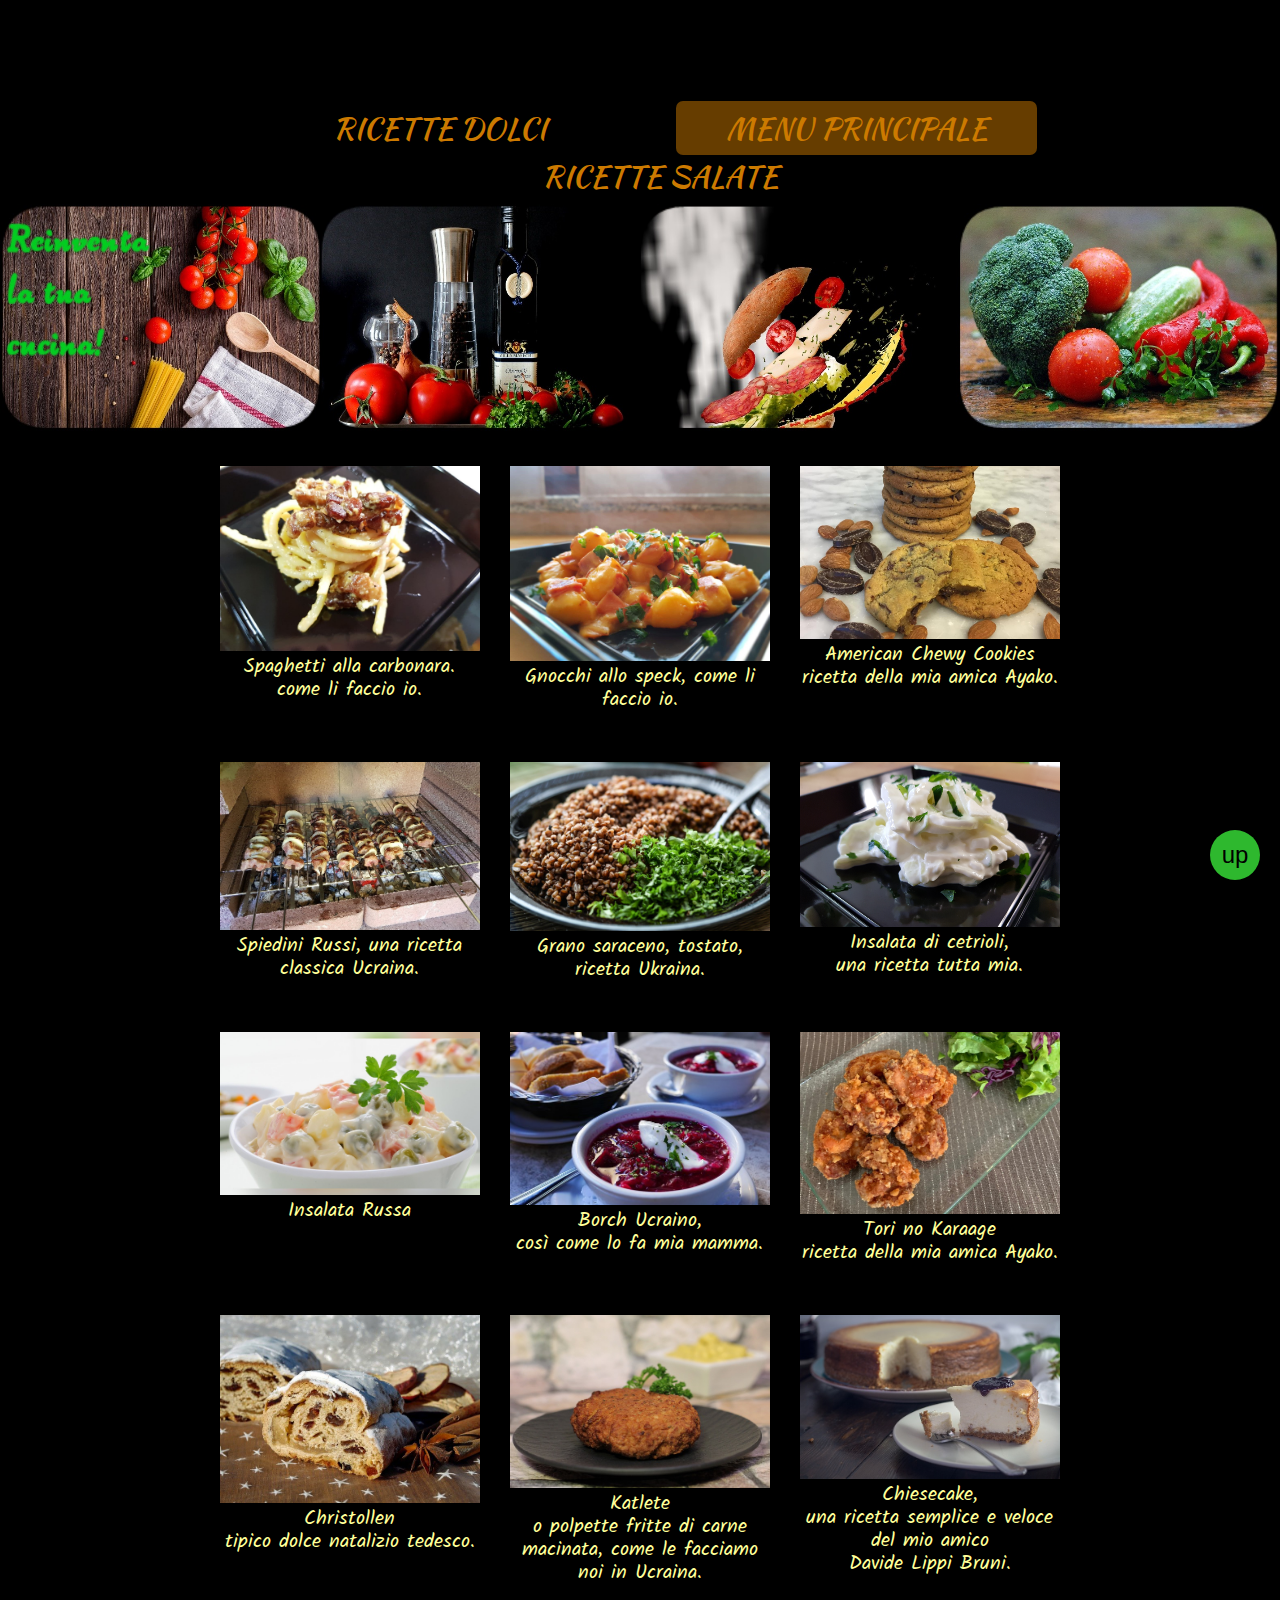
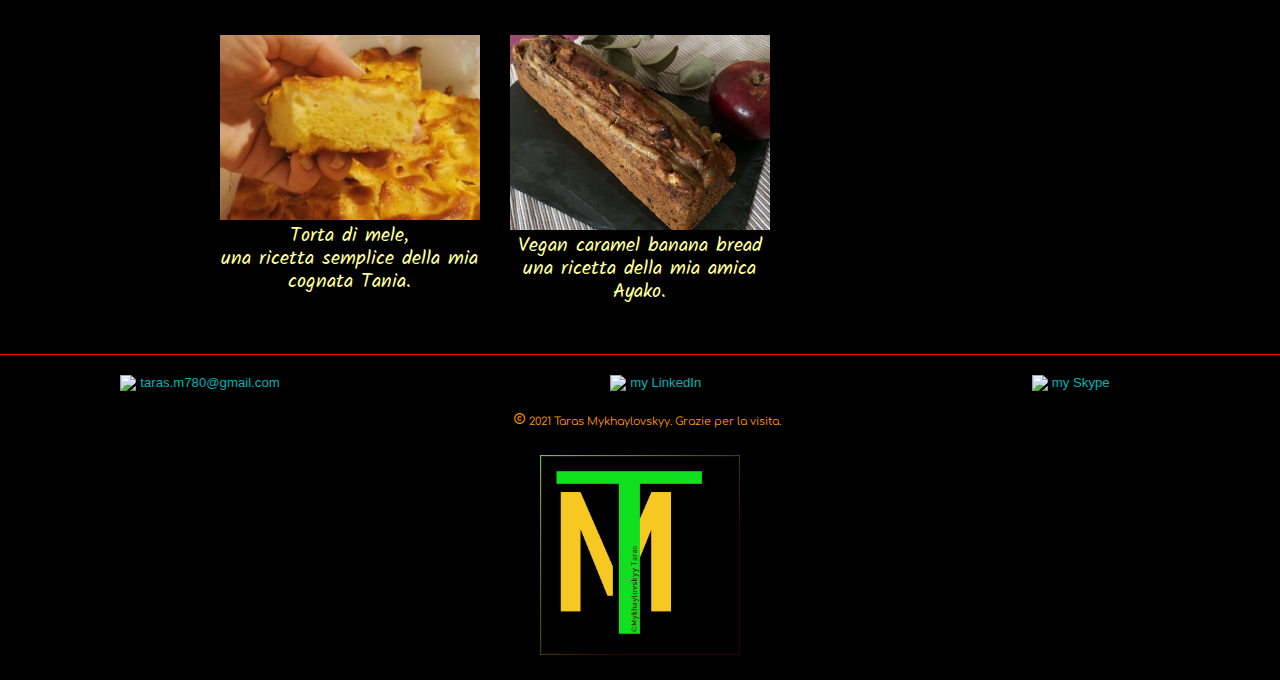
==== index.html @ aa21823c "Update index.html" ====
<!DOCTYPE html>
<html lang="en" dir="ltr">
  <head>

    <meta name="google-site-verification" content="tFRMh72TTAVW-chVQBCWOfB2OJhqTJirzRm-7mbRaFY" />

          <!-- Global site tag (gtag.js) - Google Analytics -->
      <script async src="https://www.googletagmanager.com/gtag/js?id=G-0X5FXCNGET"></script>
      <script>
        window.dataLayer = window.dataLayer || [];
        function gtag(){dataLayer.push(arguments);}
        gtag('js', new Date());

        gtag('config', 'G-0X5FXCNGET');
      </script>

      <meta charset="utf-8">
      <meta name="description" content="Questo è una racolta di ricette, di Taras Mykhaylovskyy e i suoi amici. Le ricette sono semplici a portata di tutti">
      <meta name="author" content="Taras Mykhaylovskyy">
      <meta name="keywords" content="Ricette semplici, Ricette da Ucraina, Ricette da Giapone, Ricette italiane, Ricette russe, Ricetta vera di spiadini russi, Facile cucinare">

      <title>Ricette di dolce e salato</title>

      <!--******* F A V I C O N ********-->
      <link rel="apple-touch-icon" sizes="180x180" href="images/favicon/apple-touch-icon.png">
      <link rel="icon" type="image/png" sizes="32x32" href="images/favicon/favicon-32x32.png">
      <link rel="icon" type="image/png" sizes="16x16" href="images/favicon/favicon-16x16.png">
      <link rel="manifest" href="images/favicon/site.webmanifest">
      <link rel="mask-icon" href="images/favicon/safari-pinned-tab.svg" color="#5bbad5">
      <link rel="shortcut icon" href="images/favicon/favicon.ico">
      <meta name="msapplication-TileColor" content="#da532c">
      <meta name="msapplication-config" content="images/favicon/browserconfig.xml">
      <meta name="theme-color" content="#ffffff">

      <meta name="viewport" content="width=device-width, initial-scale=1.0"><!--serve per la console. per vedere come viene sugli smartphone-->

              <!--*** C S S ***-->
      <link rel="stylesheet" href="css/normalize.css"><!--colegamento con normalize.css-->
      <link rel="stylesheet" type="text/css" href="css/style.css">

              <!--BUTTON UP-->
      <link rel="stylesheet" href="S:\font awsome\fontawesome-free-5.12.1-web\css\all.css">

              <!--*** S T I L I   D I   T E S T O  ***-->
      <link href="https://fonts.googleapis.com/css2?family=Dancing+Script&display=swap" rel="stylesheet"><!--stile testo titolo-->
      <link href="https://fonts.googleapis.com/css2?family=Kaushan+Script&display=swap" rel="stylesheet"><!--stile testo del menu nav-->

      <link rel="preconnect" href="https://fonts.gstatic.com">
      <link href="https://fonts.googleapis.com/css2?family=Kalam&display=swap" rel="stylesheet"><!--stile di testo body-->

      <link href="https://fonts.googleapis.com/css2?family=Comfortaa:wght@500&family=Dancing+Script&display=swap" rel="stylesheet"><!--stile testo footer-->

          <!--****** L E   M I N I   I C O N E *******-->
      <link href="https://fonts.googleapis.com/icon?family=Material+Icons"rel="stylesheet"><!--lezione 62 html css basi-->


      </head>
  <body>
      <!--BUTTON UP-->
    <button class="btn">up<i class="fa fa-arrow-up"></i></button>
    <script>
        let btn= document.querySelector('.btn');
        btn.addEventListener('click',function(){

            window.scrollTo({
                top: 0,
                left: 0,
                behavior: "smooth"
            })
        })
    </script>

      <!-- ***** T I T O L O ****** -->
    <header >
        <section id="magictext">
          <div class="magicTitle">
            <h1>Le ricette di Taras e i suoi Amici ,</h1>
            <h2>dolci e salate .</h2>
          </div>
        </section>


        <!--***** M E N U   N A V *****-->
        <ul id="nav">
          <li><a href="dolce.html">RICETTE DOLCI</a></li>
          <li><a href="index.html" class="active">MENU PRINCIPALE</a></li>
          <li><a href="salato.html">RICETTE SALATE</a></li>
        </ul>

    </header>

    <!--***** M A I N E *****-->
    <main id="main">
      <img class="fotoLogo" src="images/picHeader.jpg" alt="foto logo">
      <div class="mainContainer">
        <section id="gallery" class="clearfix"><!--con "section" possiamo inserire le varie sezzioni al interno della pagina. con ** clearfix ** uniamo tutti gli elementi della galeri in un unico elemento.-->
          <!--*** 1 ***-->
          <div class="item">
            <a href="salato.html#RIC1">
              <div class="picture">
                <img class="fotoMaine" src="images/food1.jpg" alt="immagine di Spaghetti alla carbonara">
              </div>
              <div class="caption">
                  <p>Spaghetti alla carbonara. <br> come li faccio io. </p>
                </div>
              </a>
          </div>
          <!--*** 2 ***-->
          <div class="item">
            <a href="salato.html#RIC2">
              <div class="picture">
                <img class="fotoMaine" src="images/food2.jpg" alt="immagine di Gnocchi allo speck">
              </div>
              <div class="caption">
                  <p>Gnocchi allo speck, come li faccio io.</p>
                </div>
              </a>
          </div>
          <!--*** 3 ***-->
          <div class="item">
            <a href="dolce.html#RIC5">
              <div class="picture">
                <img class="fotoMaine" src="images/food3.jpg" alt="immagine di American Chewy Cookies">
              </div>
              <div class="caption">
                  <p>American Chewy Cookies<br>ricetta della mia amica Ayako.</p>
                </div>
              </a>
          </div>
          <!--*** 4 ***-->
          <div class="item">
            <a href="salato.html#RIC3">
              <div class="picture">
                <img class="fotoMaine" src="images/food4.jpg" alt="immagine di Spiedini Russi">
              </div>
              <div class="caption">
                  <p>Spiedini Russi, una ricetta classica Ucraina.</p>
                </div>
              </a>
          </div>
          <!--*** 5 ***-->
          <div class="item">
            <a href="salato.html#RIC6">
              <div class="picture">
                <img class="fotoMaine" src="images/food5.jpg" alt="immagine di Grano saraceno">
              </div>
              <div class="caption">
                  <p>Grano saraceno, tostato, ricetta Ukraina.</p>
                </div>
              </a>
          </div>
          <!--*** 6 ***-->
          <div class="item">
            <a href="salato.html#RIC4">
              <div class="picture">
                <img class="fotoMaine" src="images/food6.jpg" alt="immagine di Insalata di cetrioli">
              </div>
              <div class="caption">
                  <p>Insalata di cetrioli, <br> una ricetta tutta mia.</p>
                </div>
              </a>
          </div>
          <!--*** 7 ***-->
          <div class="item">
            <a href="salato.html#RIC7">
              <div class="picture">
                <img class="fotoMaine" src="images/food7.jpg" alt="immagine di Insalata Russa">
              </div>
              <div class="caption">
                  <p>Insalata Russa</p>
                </div>
              </a>
          </div>
          <!--*** 8 ***-->
          <div class="item">
            <a href="salato.html#RIC8">
              <div class="picture">
                <img class="fotoMaine" src="images/food8.jpg" alt="immagine di Borch Ucraino">
              </div>
              <div class="caption">
                  <p>Borch Ucraino, <br>così come lo fa mia mamma.</p>
                </div>
              </a>
          </div>
          <!--*** 9 ***-->
          <div class="item">
            <a href="salato.html#RIC9">
              <div class="picture">
                <img class="fotoMaine" src="images/food9.jpg" alt="immagine di Tori no Karaage">
              </div>
              <div class="caption">
                  <p>Tori no Karaage<br>ricetta della mia amica Ayako.</p>
                </div>
              </a>
          </div>
          <!--*** 10 ***-->
          <div class="item">
            <a href="dolce.html#RIC10">
              <div class="picture">
                <img class="fotoMaine" src="images/food10.jpg" alt="immagine di Christollen">
              </div>
              <div class="caption">
                  <p>Christollen<br>tipico dolce natalizio tedesco.</p>
                </div>
              </a>
          </div>
          <!--*** 11 ***-->
          <div class="item">
            <a href="salato.html#RIC11">
              <div class="picture">
                <img class="fotoMaine" src="images/food11.jpg" alt="immagine di polpette fritte">
              </div>
              <div class="caption">
                  <p>Katlete<br>o polpette fritte di carne macinata, come le facciamo noi in Ucraina.</p>
                </div>
              </a>
          </div>
          <!--*** 12 ***-->
          <div class="item">
            <a href="dolce.html#RIC12">
              <div class="picture">
                <img class="fotoMaine" src="images/food12.jpg" alt="immagine di Chiesecake">
              </div>
              <div class="caption">
                  <p>Chiesecake,<br>una ricetta semplice e veloce del mio amico <br> Davide Lippi Bruni.</p>
                </div>
              </a>
          </div>
          <!--*** 13 ***-->
          <div class="item">
            <a href="dolce.html#RIC13">
              <div class="picture">
                <img class="fotoMaine" src="images/food13.jpg" alt="immagine di Torta di mele">
              </div>
              <div class="caption">
                  <p>Torta di mele,<br>una ricetta semplice della mia cognata Tania.</p>
                </div>
              </a>
          </div>
          <!--*** 14 ***-->
          <div class="item">
            <a href="dolce.html#RIC14">
              <div class="picture">
                <img class="fotoMaine" src="images/food14.jpg" alt="immagine di Vegan caramel banana bread">
              </div>
              <div class="caption">
                  <p>Vegan caramel banana bread<br>una ricetta della mia amica Ayako.</p>
                </div>
              </a>
          </div>
        </section>
      </div>
    </main>


    <!--***** F O O T E R *****-->
    <footer>
      <section id="footerBox">
        <div class="footerLink">
          <div class="links">
            <img src="https://img.icons8.com/material-outlined/24/fa314a/gmail-login.png"/><a href="mailto:taras.m780@gmail.com">taras.m780@gmail.com</a>
          </div>
          <div class="links">
            <img src="https://img.icons8.com/fluent/48/000000/linkedin.png"/><a href="https://www.linkedin.com/in/taras-sviluppatore-frontend/">my LinkedIn</a>
          </div>
          <div class="links">
            <img src="https://img.icons8.com/officexs/16/000000/skype.png"/><a href="skype:Taras_Mykhaylovskyy?call">my Skype</a>
          </div>
        </div>
        <div class="footerText">
          <p class="text1"><span class="material-icons">copyright</span> 2021 Taras Mykhaylovskyy. Grazie per la visita. </p>
        </div>
      </section>
      <div class="myLogo">
        <img src="images/MyLogo.jpeg" alt="image of logotype">
      </div>
    </footer>
  </body>
</html>
---- css/style.css ----
@charset "UTF-8";
/****** G E N E R A L*******/
* {
  /*lezione 51 float. con asterisco selezioniamo tutti elementi della pagina, con border box facciamo si che tutti gli elemnti ocupino il 50% (in questo caso) di spaxio, cioè anche se noi modifichiamo il padding o margin l'oggetto non va ad aumentare o calere il precentuale ma si modiffica sempre e comunque in quei 50% di pazio consentitoli */
  -webkit-box-sizing: border-box;
          box-sizing: border-box;
}

html {
  /*la dimensione generale per tutti i testi*/
  font-size: 75%;
}

img {
  /*cosi tutte le immagini in tutte le pagine si adatteranno automaticamente alla larghezza dello schermo*/
  width: 100%;
}

body {
  background-color: black;
  font-family: 'Open Sans', sans-serif;
  font-size: 1.6rem;
  /*dimensione testo nel body*/
}

a {
  text-decoration: none;
  font-size: 1.1rem;
}

.clearfix::after {
  /*lezione 52 clearfix. in pochi parole uniamo tutti gli oggetti nella sezione gallery in un unico oggetto*/
  content: "";
  clear: both;
  display: table;
}

/****** H E A D E R ******/
header {
  text-align: center;
  background-color: black;
}

/************** H E A D E R  *****************/
#magictext h1 {
  margin: 0 auto;
  font-family: 'Dancing Script', cursive;
  font-size: 50px;
  color: #ffad33;
}

#magictext h2 {
  margin: 0 auto;
  font-family: 'Dancing Script', cursive;
  font-size: 40px;
  color: #ffad33;
}

/****** N A V ******/
#nav {
  list-style-type: none;
  /*convertiamo una lista ordinata in una semplice (togliamo le paline su lato sinistra)*/
  margin: 0 auto;
}

#nav li {
  display: inline-block;
  padding: 7px 7px;
  margin: 0 30px;
}

#nav li a {
  color: #cc7a00;
  font-family: 'Kaushan Script', cursive;
  /*stile di testo*/
  font-size: 30px;
}

.active {
  /*con questa classe il pulsante del menu rimane sempre acceso e dimostra in che pagina mi trovo*/
  background: #663d00;
  /*il colore dello sfondo quando passi con mous*/
  border-radius: 7px;
  /*per arotondare gli angoli*/
}

/***** M A I N E *****/
.mainContainer {
  max-width: 900px;
  margin: 0 auto;
  padding: 0 15px;
  /*cosi lo spazio suopra e sotto è "0" e destra e sinistra è di 5px*/
}

#main .fotoLogo {
  padding-top: 3px;
  width: 100%;
  height: 230px;
}

#gallery {
  /*diamo spazio sopra e sotto le foto*/
  padding-top: 15px;
  padding-bottom: 15px;
}

#gallery img {
  /*in questo modo la foto ocupa tutto lo spazzio del container*/
  width: 100%;
  /*con "width" 100% lefoto ocupano spazio giusto dal bordo al bordo*/
}

#gallery .item {
  /*con "gallery .item" rievochiamo ID gallery + classe .item*/
  float: left;
  /*ci permette di decidere il posizionamento di un singolo oggetto sulla pagina(lezione 51)*/
  width: 50%;
  /*con questo facciamo in modo che il contenitore ocupa solo 50% dello spazio*/
  padding: 15px;
  /*per distanziare le immagini tra di loro*/
  -webkit-transition: .55s;
  transition: .55s;
  /*applichiamo un ritardo d'azzione*/
}

.ricetta {
  color: #ffff99;
}

.item a {
  text-decoration: none;
  color: #ffff99;
  font-size: 20px;
}

.caption p {
  /*nome riccete*/
  font-family: 'Kalam', cursive;
  margin-top: 0;
  text-align: center;
}

/******* M E N U *******/
.item1 {
  /*riccette della pagina dolce / salato*/
  margin: 20px auto;
  padding: 5px;
  width: 450px;
}

#gallery .item1 {
  /*con "gallery .item" rievochiamo ID gallery + classe .item*/
  float: left;
  /*ci permette di decidere il posizionamento di un singolo oggetto sulla pagina(lezione 51)*/
  width: 50%;
  /*con questo facciamo in modo che il contenitore ocupa solo 50% dello spazio*/
  padding: 15px;
  /*per distanziare le immagini tra di loro*/
}

#gallery .item1:nth-child(2n + 1) {
  /*utiliziamo la psseodo classe ** nth-child ** per fare si che tutti gli elementi rimangono all loro posto, che siano piu lunghi o piu corti vengono tutti aliniati assinistra(in questo caso) */
  clear: left;
}

.picture {
  /*centriamo le foto di menu*/
  text-align: center;
}

:target {
  /*evidinzia il link dell'altra pagina su qui hai cliccato*/
  border: 2px solid #66cc00;
  background-color: #604020;
}

/***** F O O T E R *****/
footer .myLogo {
  text-align: center;
  margin: 5px 50px 20px 50px;
}

footer .myLogo img {
  width: 200px;
}

#footerBox {
  clear: both;
  /*questo comando esola "FOOTER" da gli "FLOAT", cioè footer rimane sempre al suo posto*/
  width: 100%;
  border-top: 1px solid red;
  background-color: black;
  font-size: 13px;
  /*dimensione del testo*/
  padding: 10px 0;
  /*definisco la ampiezza del box*/
}

#footerBox .footerText {
  font-family: 'Comfortaa', cursive;
  font-size: 11px;
  color: #ff9900;
  text-align: center;
}

#footerBox .footerText .material-icons {
  /*mini icona di fianco al num di cell*/
  font-size: 13px;
}

#footerBox .footerText .text1 {
  padding-left: 14px;
}

#footerBox .footerLink {
  display: -webkit-box;
  display: -ms-flexbox;
  display: flex;
  -ms-flex-pack: distribute;
      justify-content: space-around;
  margin-left: -50px;
  padding: 5px;
}

#footerBox .footerLink .links {
  color: #bbff33;
  padding: 5px 10px;
}

#footerBox .footerLink .links a {
  color: #00b3b3;
  padding-left: 3px;
}

#footerBox .footerLink img {
  /*mini icona di fianco al num di cell*/
  float: left;
  width: 17px;
}

#footerBox .links a:hover {
  /*pseudo class. qando passiamo con mous suopra cambia colore*/
  color: #66ffff;
  text-decoration: underline;
}

/************ beck to up button ******************/
.btn {
  position: fixed;
  bottom: 20px;
  right: 20px;
  width: 50px;
  height: 50px;
  font-size: 2rem;
  background-color: #2eb82e;
  color: black;
  border-radius: 50px;
  border: none;
  cursor: pointer;
  outline: none;
  -webkit-transition: all 0.4s;
  transition: all 0.4s;
}

.btn:hover {
  height: 80px;
}

/**********************************************
            **** M E D I A   Q U E R Y S   LE Z I O N E 55 ****
              ============= R E S P O N S I V E ============
              **********************************************/
@media only screen and (min-width: 768px) {
  /*PER SCHERMI PIU DI 768*/
  /***** M A I N E *****/
  #gallery .item {
    /*con "gallery .item" rievochiamo ID gallery + classe .item*/
    width: 33.3333%;
    /*con questo facciamo in modo che il contenitore ocupa solo 50% dello spazio*/
  }
  #gallery .item:nth-child(3n + 1) {
    /*serve in caso quando alcuni elementi sono piu grandi dei altri, in questo modo gli elementi rispettino il loro posto*/
    clear: left;
  }
}

@media only screen and (min-width: 992px) {
  /*PER GLI SCHERMI DI PC*/
  /****** N A V ******/
  #nav li a {
    /*mentre passi suopra con il mouse il link cambia il colore*/
    -webkit-transition: background .3s;
    transition: background .3s;
    /*cosi apparizione dello losfondo di pulsanti è piu morbido, unpo piu lento*/
    padding: 5px 50px;
    /*con 50px aumento la distanza tra i pulsanti*/
  }
  #nav li a:hover {
    /*mentre passi suopra con il mouse il link cambia il colore*/
    background-color: #663d00;
    border-radius: 7px;
    /*per arotondare gli angoli*/
    -webkit-transition: .55s;
    transition: .55s;
    /*applichiamo un ritardo d'azzione*/
  }
  #gallery .item {
    /*con "gallery .item" rievochiamo ID gallery + classe .item*/
    -webkit-transition: .5s;
    transition: .5s;
    /*applichiamo un ritardo d'azzione*/
  }
  /******* M E N U *******/
  #gallery .item1 {
    -webkit-transition: .3s;
    transition: .3s;
    /*applichiamo un ritardo d'azzione*/
  }
  #gallery .item1:hover {
    border: 2px solid #66cc00;
    background: black;
    -webkit-transform: scale(1.2);
            transform: scale(1.2);
    /*facciamo in modo che con passaggio di mouse suopra oggetto si ingrandisce*/
    -webkit-transition: .3s;
    transition: .3s;
    /*applichiamo un ritardo d'azzione*/
    opacity: .8;
    /*livello di trasparenza*/
  }
  #gallery .item:hover {
    /*passando col mouse suopra cambia colore*/
    background-color: #cc7a00;
    border-radius: 7px;
    /*per arotondare gli angoli*/
  }
  /******* R I C E T T E *******/
}

@media only screen and (max-width: 767px) {
  /*PER GLI SCHERMI PIU PICCOLI DI 767*/
  /************** H E A D E R  *****************/
  #magictext h1 {
    margin: 0 auto;
    font-family: 'Dancing Script', cursive;
    font-size: 27px;
    color: #ffad33;
  }
  #magictext h2 {
    margin: 0 auto;
    font-family: 'Dancing Script', cursive;
    font-size: 22px;
    color: #ffad33;
  }
  /****** N A V ******/
  #nav {
    list-style-type: none;
    /*convertiamo una lista ordinata in una semplice (togliamo le paline su lato sinistra)*/
    margin: 0 auto;
    margin-left: -50px;
    /*per centrare il menu */
  }
  #nav li {
    display: inline-block;
    padding: 7px 7px;
    margin: 0 70px;
  }
  #nav li a {
    color: #cc7a00;
    font-size: 17px;
  }
  #nav .active {
    /*con questa classe il pulsante del menu rimane sempre acceso e dimostra in che pagina mi trovo*/
    padding: 3px 7px;
    background: #663d00;
    /*il colore dello sfondo quando passi con mous*/
    border-radius: 7px;
    /*per arotondare gli angoli*/
  }
  /****** M A I N ******/
  #main .fotoLogo {
    width: 100%;
    height: 100px;
  }
  /**************GALLERY**************/
  #gallery .item:nth-child(2n + 1) {
    /*serve in caso quando alcuni elementi sono piu grandi dei altri, in questo modo gli elementi rispettino il loro posto*/
    clear: left;
  }
  #gallery .caption p {
    font-family: 'Kalam', cursive;
    font-size: 12px;
  }
  #gallery .item {
    padding: 5px;
  }
  /************ beck to up button ******************/
  .btn {
    position: fixed;
    bottom: 15px;
    right: 15px;
    width: 25px;
    height: 25px;
    font-size: 1rem;
    /*dimensioni del testo dentro*/
    background-color: #2eb82e;
    color: black;
    /*colore del testo dentro*/
    border-radius: 50px;
    border: none;
    cursor: pointer;
    outline: none;
    -webkit-transition: all 0.4s;
    transition: all 0.4s;
    opacity: .5;
  }
  .btn:hover {
    height: 25px;
  }
  /***** F O O T E R *****/
  footer .myLogo {
    text-align: center;
    margin-top: 5px;
  }
  footer .myLogo img {
    width: 200px;
  }
  #footerBox {
    clear: both;
    /*questo comando esola "FOOTER" da gli "FLOAT", cioè footer rimane sempre al suo posto*/
    width: 100%;
    border-top: 1px solid red;
    background-color: black;
    font-size: 5px;
    /*dimensione del testo*/
    padding: 10px 0;
    /*definisco la ampiezza del box*/
  }
  #footerBox .footerText {
    font-family: 'Comfortaa', cursive;
    font-size: 10px;
    color: #ff9900;
    text-align: center;
  }
  #footerBox .footerText .material-icons {
    /*mini icona di fianco al num di cell*/
  }
  #footerBox .footerText .text1 {
    padding-right: 35px;
  }
  #footerBox .footerLink {
    width: 100%;
    text-align: center;
    margin-left: 0px;
    padding: 5px;
  }
  #footerBox .footerLink .links {
    color: #bbff33;
    padding: 3px 7px;
  }
  #footerBox .footerLink .links a {
    font-size: 11px;
    color: #00cccc;
    padding-left: 3px;
  }
  #footerBox .footerLink img {
    /*mini icona di fianco al num di cell*/
    float: left;
    width: 12px;
  }
}

/*************************************
     ======= K E Y F R A M E S =======
    ======= A N I M A T I O N S =======
  *************************************/
/****************************
  ******* H E A D E R *********/
#magictext h1 {
  /*fattore scatenante. nel **animation** prima di tutto devi scrivere il nome che hai dato alla tua animazione nel **keyframes** */
  opacity: 0;
  -webkit-animation-name: title1;
          animation-name: title1;
  -webkit-animation-duration: 2s;
          animation-duration: 2s;
  -webkit-animation-delay: .4s;
          animation-delay: .4s;
  /*il tempo di ritardo, dopo quanto tempo l'animazione deve partire*/
  -webkit-animation-fill-mode: forwards;
          animation-fill-mode: forwards;
  -webkit-animation-timing-function: ease-in;
          animation-timing-function: ease-in;
}

@-webkit-keyframes title1 {
  0% {
    opacity: 0;
  }
  100% {
    opacity: 1;
  }
}

@keyframes title1 {
  0% {
    opacity: 0;
  }
  100% {
    opacity: 1;
  }
}

#magictext h2 {
  /*fattore scatenante. nel **animation** prima di tutto devi scrivere il nome che hai dato alla tua animazione nel **keyframes** */
  opacity: 0;
  -webkit-animation-name: title2;
          animation-name: title2;
  -webkit-animation-duration: 2s;
          animation-duration: 2s;
  -webkit-animation-delay: .9s;
          animation-delay: .9s;
  /*il tempo di ritardo, dopo quanto tempo l'animazione deve partire*/
  -webkit-animation-fill-mode: forwards;
          animation-fill-mode: forwards;
  -webkit-animation-timing-function: ease-in;
          animation-timing-function: ease-in;
}

@-webkit-keyframes title2 {
  0% {
    opacity: 0;
  }
  100% {
    opacity: 1;
  }
}

@keyframes title2 {
  0% {
    opacity: 0;
  }
  100% {
    opacity: 1;
  }
}
/*# sourceMappingURL=style.css.map */
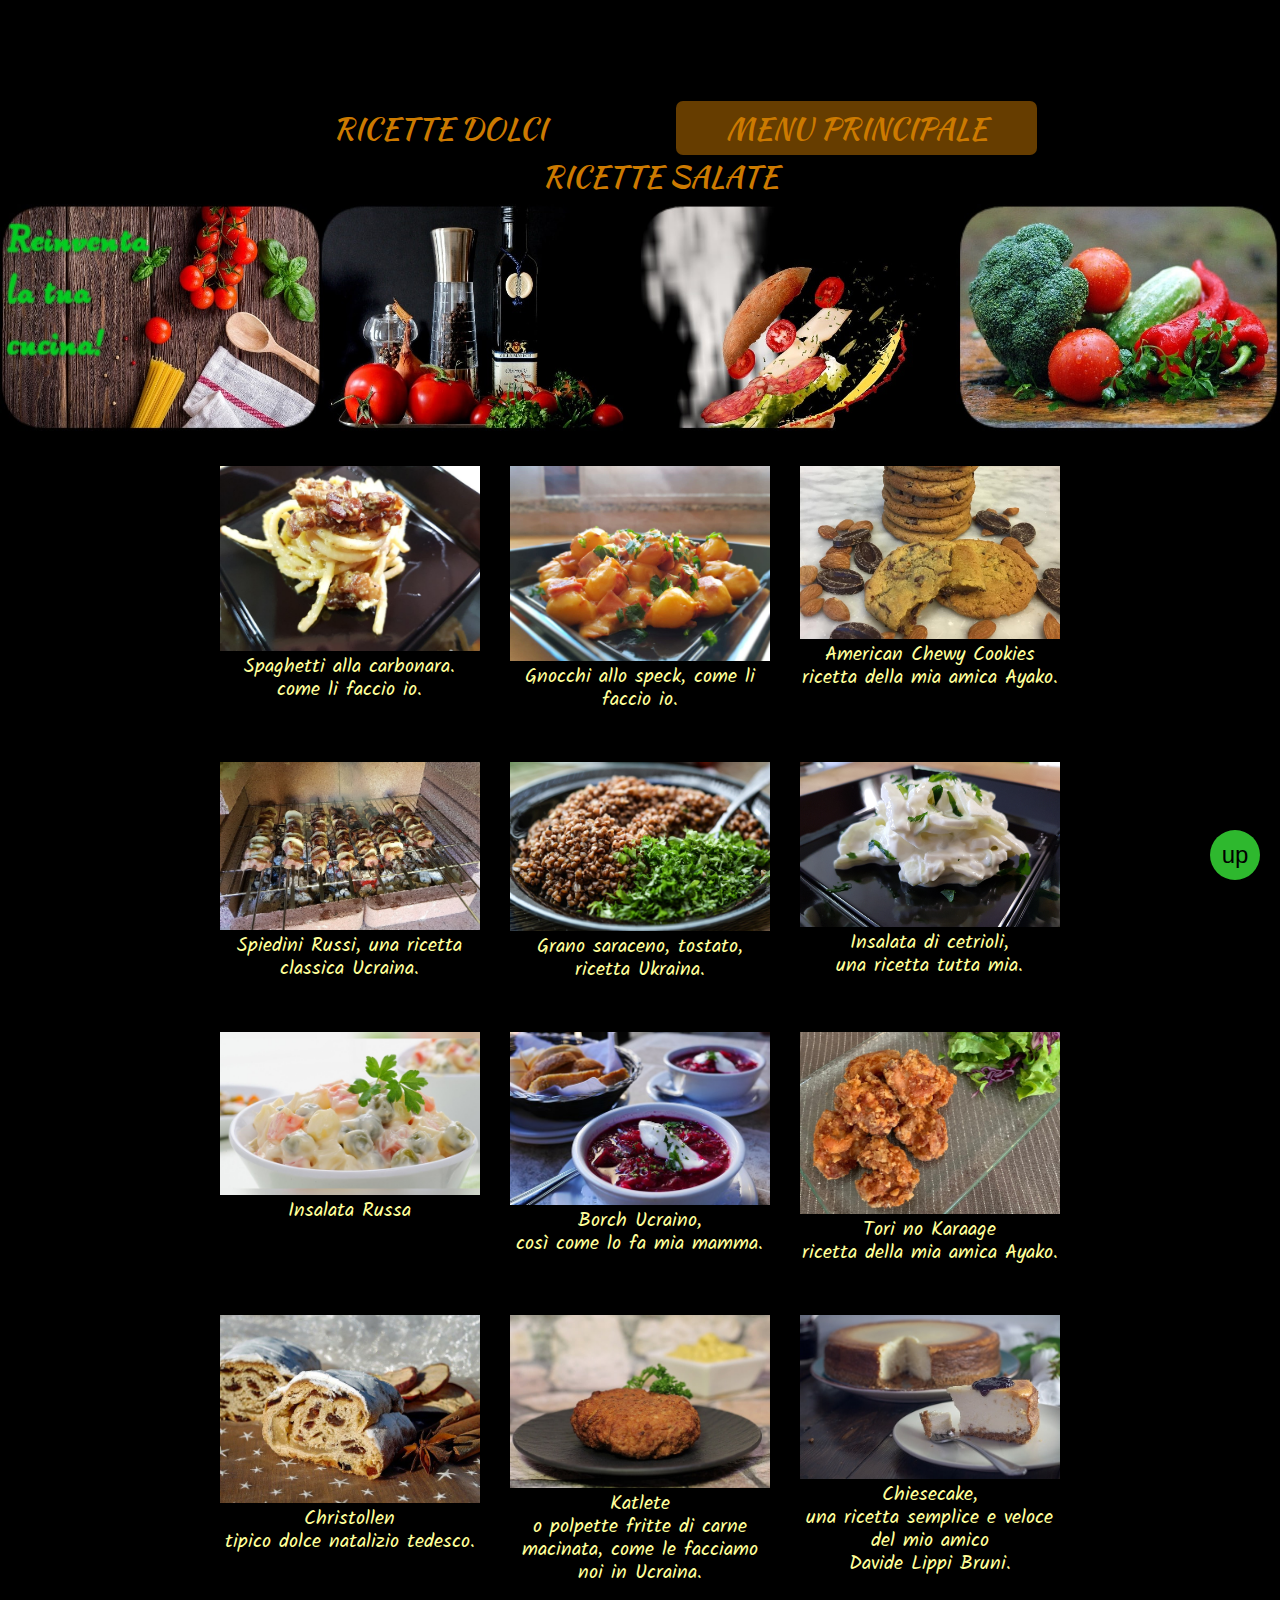
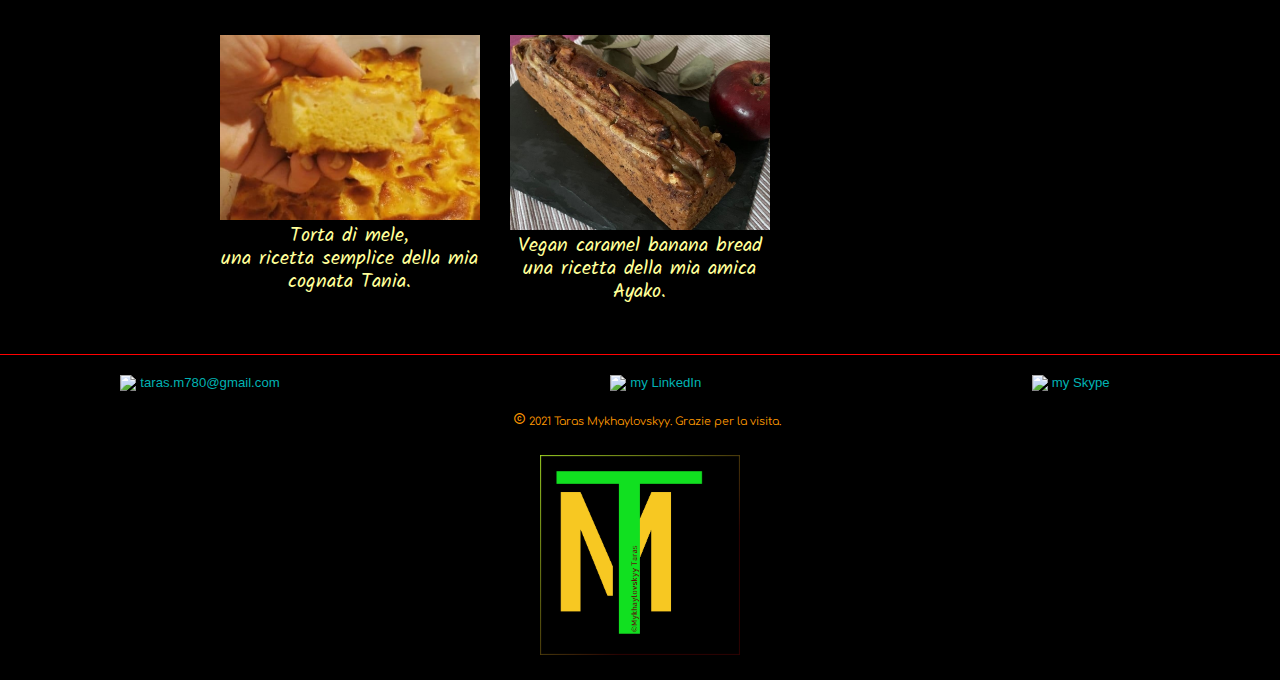
==== commit 78d00b45: "Update index.html" ====
--- a/index.html
+++ b/index.html
@@ -1,5 +1,5 @@
 <!DOCTYPE html>
-<html lang="en" dir="ltr">
+<html lang="it" dir="ltr">
   <head>
 
     <meta name="google-site-verification" content="tFRMh72TTAVW-chVQBCWOfB2OJhqTJirzRm-7mbRaFY" />
@@ -17,7 +17,8 @@
       <meta charset="utf-8">
       <meta name="description" content="Questo è una racolta di ricette, di Taras Mykhaylovskyy e i suoi amici. Le ricette sono semplici a portata di tutti">
       <meta name="author" content="Taras Mykhaylovskyy">
-      <meta name="keywords" content="Ricette semplici, Ricette da Ucraina, Ricette da Giapone, Ricette italiane, Ricette russe, Ricetta vera di spiadini russi, Facile cucinare">
+      <meta name="keywords" content="Ricette, Taras, Mykhaylovskyy, Ayako, Inanami, ricetta Ucraina, Ricette Giappone, Ricette italia, Ricette russia, Ricetta vera di spiedini russi, cucina">
+      <meta name="viewport" content="width=device-width, initial-scale=1.0">
 
       <title>Ricette di dolce e salato</title>
 
@@ -98,7 +99,7 @@
           <div class="item">
             <a href="salato.html#RIC1">
               <div class="picture">
-                <img class="fotoMaine" src="images/food1.jpg" alt="immagine di Spaghetti alla carbonara">
+                <img class="fotoMaine" src="images/food1.jpg" alt="Spaghetti alla carbonara">
               </div>
               <div class="caption">
                   <p>Spaghetti alla carbonara. <br> come li faccio io. </p>
@@ -109,7 +110,7 @@
           <div class="item">
             <a href="salato.html#RIC2">
               <div class="picture">
-                <img class="fotoMaine" src="images/food2.jpg" alt="immagine di Gnocchi allo speck">
+                <img class="fotoMaine" src="images/food2.jpg" alt="Gnocchi allo speck">
               </div>
               <div class="caption">
                   <p>Gnocchi allo speck, come li faccio io.</p>
@@ -120,7 +121,7 @@
           <div class="item">
             <a href="dolce.html#RIC5">
               <div class="picture">
-                <img class="fotoMaine" src="images/food3.jpg" alt="immagine di American Chewy Cookies">
+                <img class="fotoMaine" src="images/food3.jpg" alt="American Chewy Cookies">
               </div>
               <div class="caption">
                   <p>American Chewy Cookies<br>ricetta della mia amica Ayako.</p>
@@ -131,7 +132,7 @@
           <div class="item">
             <a href="salato.html#RIC3">
               <div class="picture">
-                <img class="fotoMaine" src="images/food4.jpg" alt="immagine di Spiedini Russi">
+                <img class="fotoMaine" src="images/food4.jpg" alt="Spiedini Russi">
               </div>
               <div class="caption">
                   <p>Spiedini Russi, una ricetta classica Ucraina.</p>
@@ -142,7 +143,7 @@
           <div class="item">
             <a href="salato.html#RIC6">
               <div class="picture">
-                <img class="fotoMaine" src="images/food5.jpg" alt="immagine di Grano saraceno">
+                <img class="fotoMaine" src="images/food5.jpg" alt="Grano saraceno">
               </div>
               <div class="caption">
                   <p>Grano saraceno, tostato, ricetta Ukraina.</p>
@@ -153,7 +154,7 @@
           <div class="item">
             <a href="salato.html#RIC4">
               <div class="picture">
-                <img class="fotoMaine" src="images/food6.jpg" alt="immagine di Insalata di cetrioli">
+                <img class="fotoMaine" src="images/food6.jpg" alt="Insalata di cetrioli">
               </div>
               <div class="caption">
                   <p>Insalata di cetrioli, <br> una ricetta tutta mia.</p>
@@ -164,7 +165,7 @@
           <div class="item">
             <a href="salato.html#RIC7">
               <div class="picture">
-                <img class="fotoMaine" src="images/food7.jpg" alt="immagine di Insalata Russa">
+                <img class="fotoMaine" src="images/food7.jpg" alt="Insalata Russa">
               </div>
               <div class="caption">
                   <p>Insalata Russa</p>
@@ -175,7 +176,7 @@
           <div class="item">
             <a href="salato.html#RIC8">
               <div class="picture">
-                <img class="fotoMaine" src="images/food8.jpg" alt="immagine di Borch Ucraino">
+                <img class="fotoMaine" src="images/food8.jpg" alt="zuppa Borch Ucraino">
               </div>
               <div class="caption">
                   <p>Borch Ucraino, <br>così come lo fa mia mamma.</p>
@@ -186,7 +187,7 @@
           <div class="item">
             <a href="salato.html#RIC9">
               <div class="picture">
-                <img class="fotoMaine" src="images/food9.jpg" alt="immagine di Tori no Karaage">
+                <img class="fotoMaine" src="images/food9.jpg" alt="Tori no Karaage">
               </div>
               <div class="caption">
                   <p>Tori no Karaage<br>ricetta della mia amica Ayako.</p>
@@ -197,7 +198,7 @@
           <div class="item">
             <a href="dolce.html#RIC10">
               <div class="picture">
-                <img class="fotoMaine" src="images/food10.jpg" alt="immagine di Christollen">
+                <img class="fotoMaine" src="images/food10.jpg" alt="Christollen">
               </div>
               <div class="caption">
                   <p>Christollen<br>tipico dolce natalizio tedesco.</p>
@@ -208,7 +209,7 @@
           <div class="item">
             <a href="salato.html#RIC11">
               <div class="picture">
-                <img class="fotoMaine" src="images/food11.jpg" alt="immagine di polpette fritte">
+                <img class="fotoMaine" src="images/food11.jpg" alt="polpette fritte">
               </div>
               <div class="caption">
                   <p>Katlete<br>o polpette fritte di carne macinata, come le facciamo noi in Ucraina.</p>
@@ -219,7 +220,7 @@
           <div class="item">
             <a href="dolce.html#RIC12">
               <div class="picture">
-                <img class="fotoMaine" src="images/food12.jpg" alt="immagine di Chiesecake">
+                <img class="fotoMaine" src="images/food12.jpg" alt="Chiesecake">
               </div>
               <div class="caption">
                   <p>Chiesecake,<br>una ricetta semplice e veloce del mio amico <br> Davide Lippi Bruni.</p>
@@ -230,7 +231,7 @@
           <div class="item">
             <a href="dolce.html#RIC13">
               <div class="picture">
-                <img class="fotoMaine" src="images/food13.jpg" alt="immagine di Torta di mele">
+                <img class="fotoMaine" src="images/food13.jpg" alt="Torta di mele">
               </div>
               <div class="caption">
                   <p>Torta di mele,<br>una ricetta semplice della mia cognata Tania.</p>
@@ -241,7 +242,7 @@
           <div class="item">
             <a href="dolce.html#RIC14">
               <div class="picture">
-                <img class="fotoMaine" src="images/food14.jpg" alt="immagine di Vegan caramel banana bread">
+                <img class="fotoMaine" src="images/food14.jpg" alt="Vegan caramel banana bread">
               </div>
               <div class="caption">
                   <p>Vegan caramel banana bread<br>una ricetta della mia amica Ayako.</p>
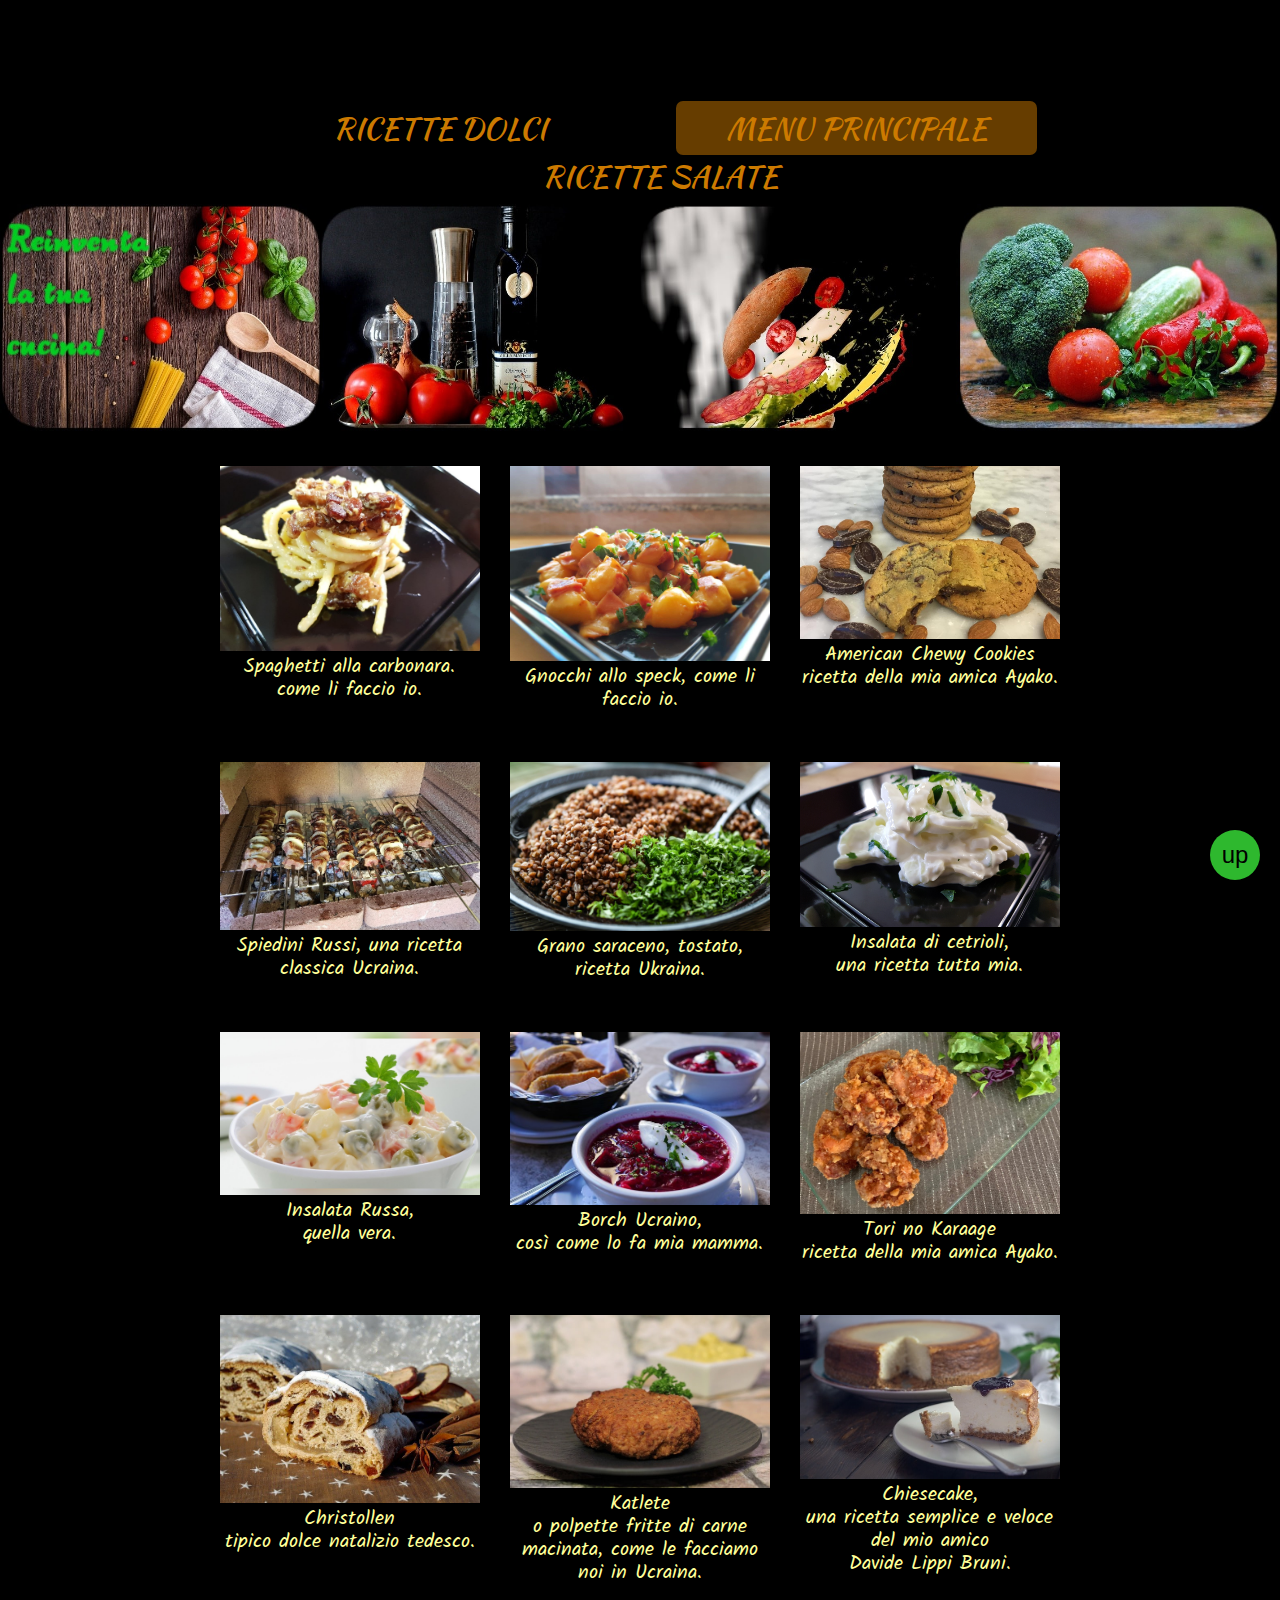
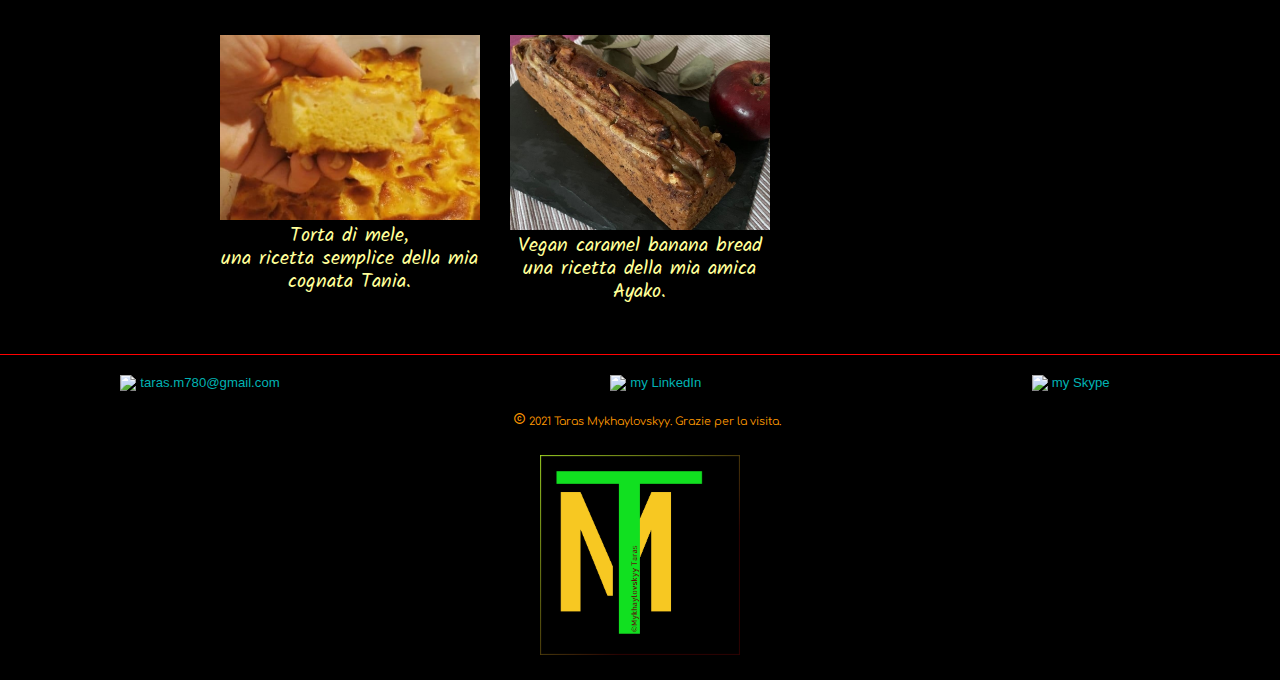
==== commit 8f143f86: "Update index.html" ====
--- a/index.html
+++ b/index.html
@@ -168,7 +168,7 @@
                 <img class="fotoMaine" src="images/food7.jpg" alt="Insalata Russa">
               </div>
               <div class="caption">
-                  <p>Insalata Russa</p>
+                  <p>Insalata Russa, <br> quella vera.</p>
                 </div>
               </a>
           </div>
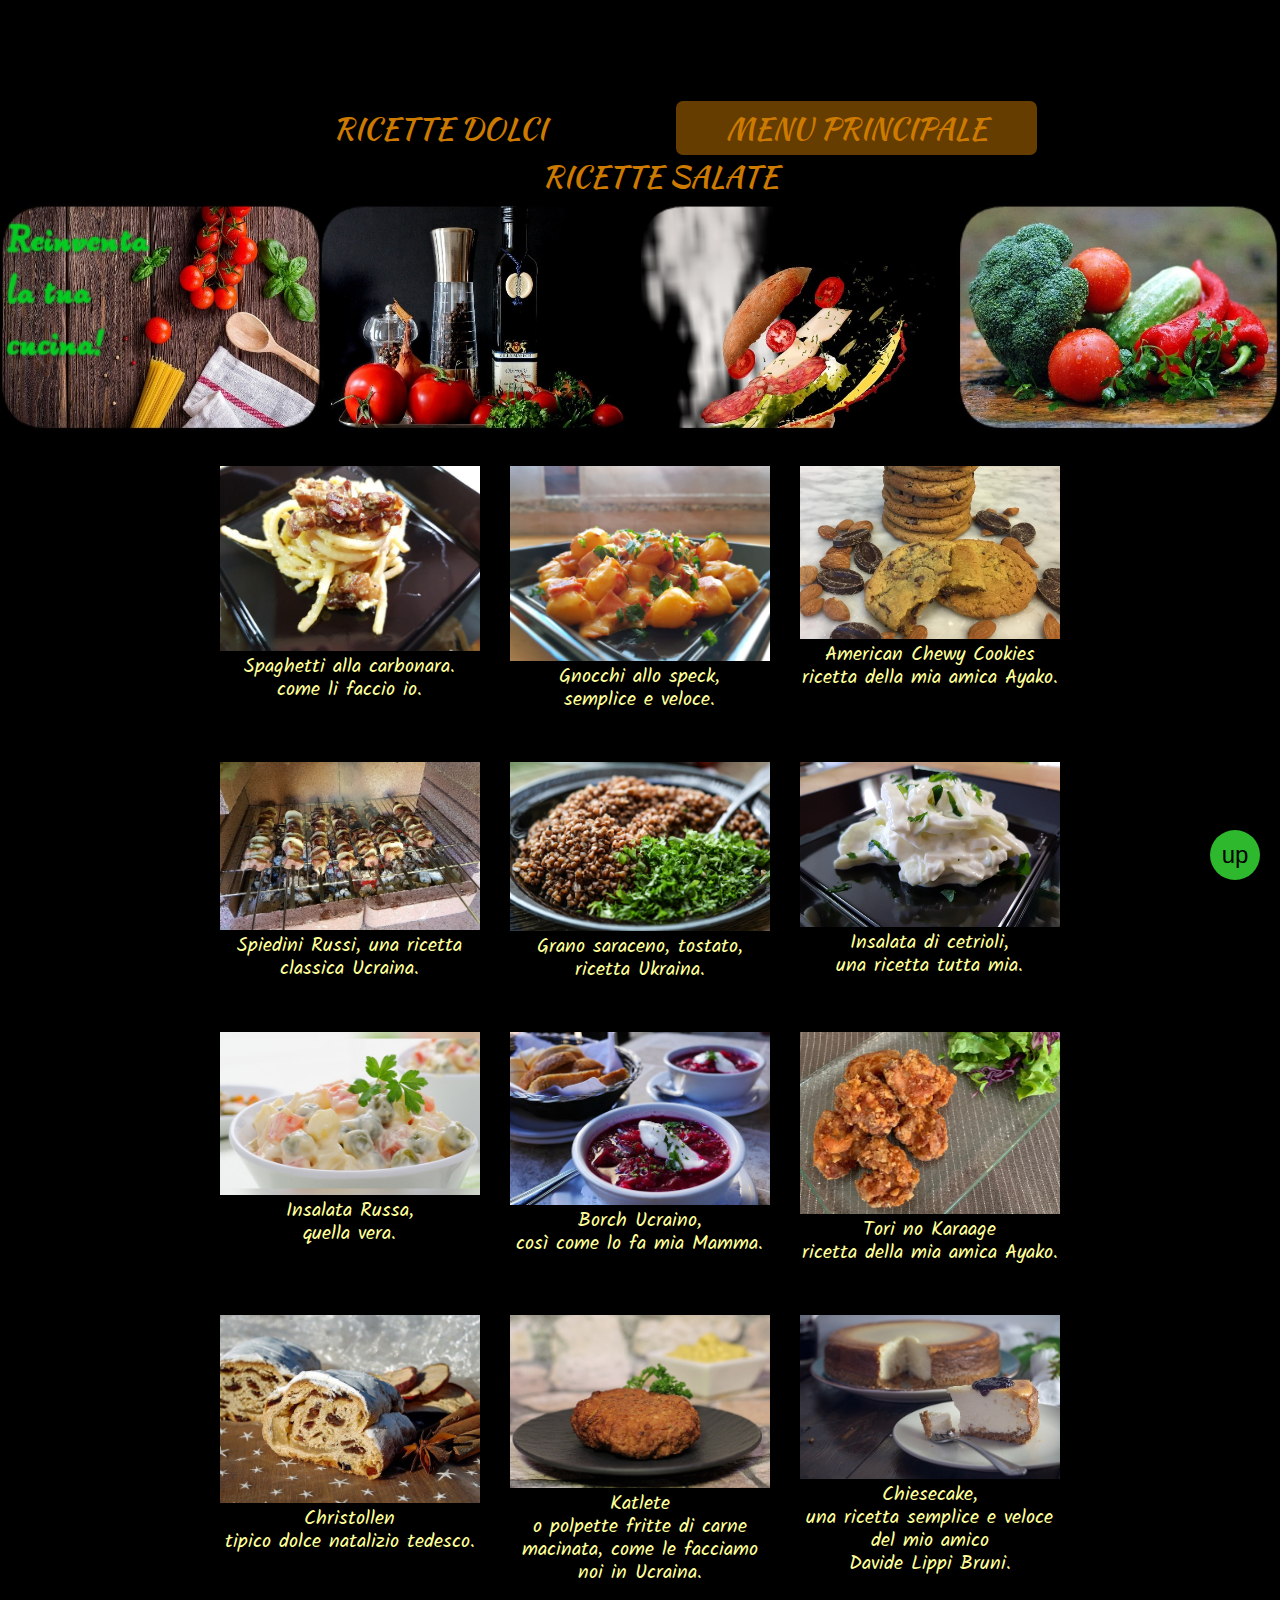
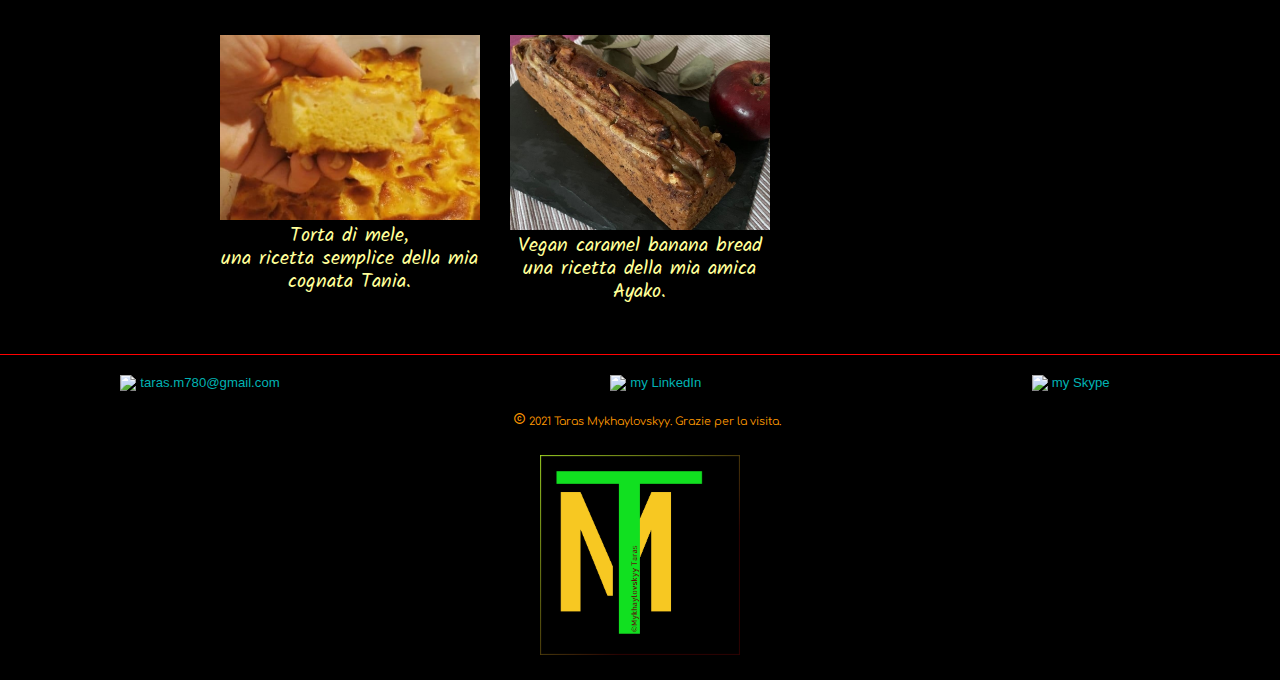
==== commit 56a9ac6e: "Update index.html" ====
--- a/index.html
+++ b/index.html
@@ -113,7 +113,7 @@
                 <img class="fotoMaine" src="images/food2.jpg" alt="Gnocchi allo speck">
               </div>
               <div class="caption">
-                  <p>Gnocchi allo speck, come li faccio io.</p>
+                  <p>Gnocchi allo speck, <br> semplice e veloce.</p>
                 </div>
               </a>
           </div>
@@ -179,7 +179,7 @@
                 <img class="fotoMaine" src="images/food8.jpg" alt="zuppa Borch Ucraino">
               </div>
               <div class="caption">
-                  <p>Borch Ucraino, <br>così come lo fa mia mamma.</p>
+                  <p>Borch Ucraino, <br>così come lo fa mia Mamma.</p>
                 </div>
               </a>
           </div>
